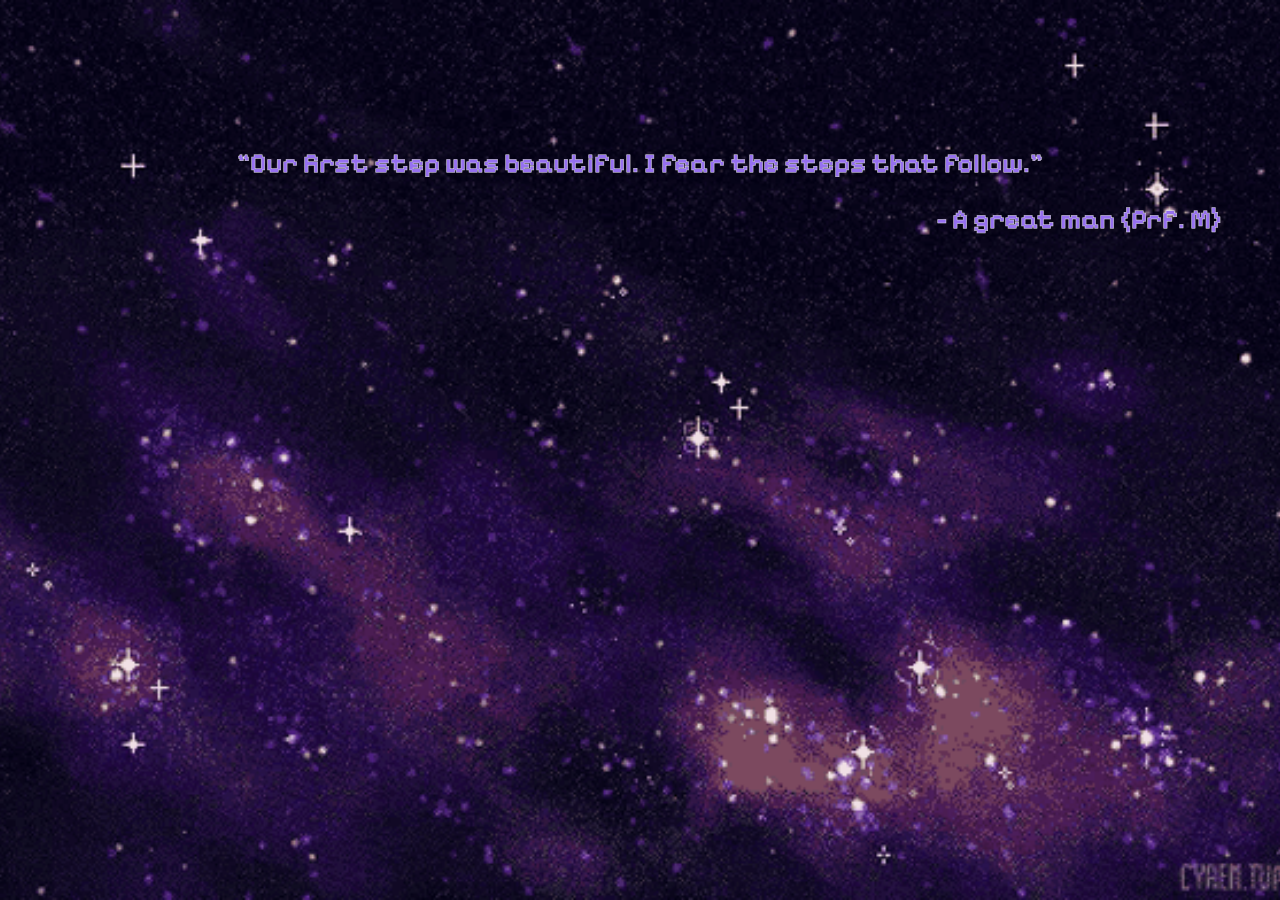
==== index.html @ 6b79843c "Make some changes to the overall main page web (and some lore reveal)." ====
<!DOCTYPE html>
<html lang="en">
<head>
    <meta charset="UTF-8">
    <meta name="viewport" content="width=device-width, initial-scale=1.0">
    <title>Initial Page</title>
    <link rel="stylesheet" href="./files/css/style.css"></link>
    <link rel="stylesheet" href="./files/css/animation.css"></link>
    <link href="https://fonts.googleapis.com/css2?family=Pixelify+Sans:wght@400..700&display=swap" rel="stylesheet">
</head>
<body style="background-color: rgb(41, 38, 38); margin-top: 50px; font-family: 'Pixelify Sans', sans-serif;">
    <img src="./files/gif/galaxy-pixel-art.gif" id="bg">

    <section id="intro">
        <div>
            <h1 style="text-align: center;">“Our first step was beautiful. I fear the steps that follow.”</h1>
            <h2 style="text-align: right; margin-right: 50px;">- A great man (Prf. M)</h2>
        </div>
        <div class="continue">
            <a onclick="gotopage()" class="button pulse">Continue</a>
        </div>
    </section>

    <section id="gamepage">
        <div style="display: flex; flex-direction: column; justify-content: center; align-items: center;">
            <h1 style="color: white;">Rock Shooter 99! (WIP)</h1>

            <div style="flex-direction: row;">
                <a href="https://scratch.mit.edu/projects/1271919373/" class="button">Original Game</a>
                <a href="./files/main-game/main-game.html" class="button">Play</a>
                <a href="https://github.com/shiki911/rock-shooter-99-remake" class="button">Documentations</a>
            </div>
        </div>
    </section>

    <script src="./files/js/script.js"></script>
</body>
</html>

<!--
Old colour sets
.button{
    background-color: aquamarine;
    border-radius: 25px;
}

.button:hover{
    background-color: #20B2AA;
}
-->
---- files/css/style.css ----
#bg{
    position: fixed;

    top: 0;
    left: 0;

    width: 100%;
    height: 100%;

    object-fit: cover;

    z-index: -1;
}

.button{
    cursor: pointer;
    display: inline-block;
    padding: 15px 15px;
    background-color: #9670f0;
    color: white;
    text-decoration: none;
    transition: 0.3s ease;

    margin-left: 20px;
    margin-right: 20px;

    opacity: 0.75;

    box-shadow: 2.5px 2.5px 5px rgba(0,0,0,.4);
}

.button:hover{
    background-color: #7e5ed1;

    border: 2px solid rgba(255, 255, 255,.8);

    box-shadow:
        0 0 8px rgba(255,255,255,.35);
}

.pulse{
    animation: pulse 2s infinite;
}

.continue{
    opacity: 0;
    display: flex; 
    align-content: center; 
    justify-content: center; 
    margin-top: 200px; 
    margin-bottom: 15vh;
}

.continue.show{
    opacity: 1;
    animation: swooshBot 1s ease;
}

#intro{
    display: flex;
    flex-direction: column;
    justify-content: center;
    align-content: center;

    margin-top: 125px;

    color: #9670f0;
    font-size: large;

    -webkit-text-stroke: 0.5px #e8e8e8;

    text-shadow: 0.5px 0.5px 1px rgba(0, 0, 0, 0.5); 

    text-shadow: 3px 3px 6px rgba(0,0,0,.4);
    
    animation : swooshIn 0.75s ease-out;
}

#gamepage {
    animation : swooshIng 0.75s ease-out;
}
---- files/css/animation.css ----
@keyframes swooshIn{
    from {
        transform: translateY(-100%);
    }

    to{
        transform: translateY(0);
    }
}

@keyframes swooshIng{
    from {
        transform: translateY(-100%);
    }

    to{
        transform: translateY(auto);
    }
}

@keyframes swooshBot{
    from {
        transform: translateY(200%);
    }

    to{
        transform: translateY(0);
    }
}

@keyframes wipes {
    0%{
        transform: translateY(-100%);
    }

    50&{
        transform: translateY(0);
    }

    100%{
        transform: translateY(100%)
    }
}

@keyframes pulse{
    0% {
        transform: scale(1);
    }

    50% {
        transform: scale(1.05);
    }

    100% {
        transform: scale(1);
    }    
}
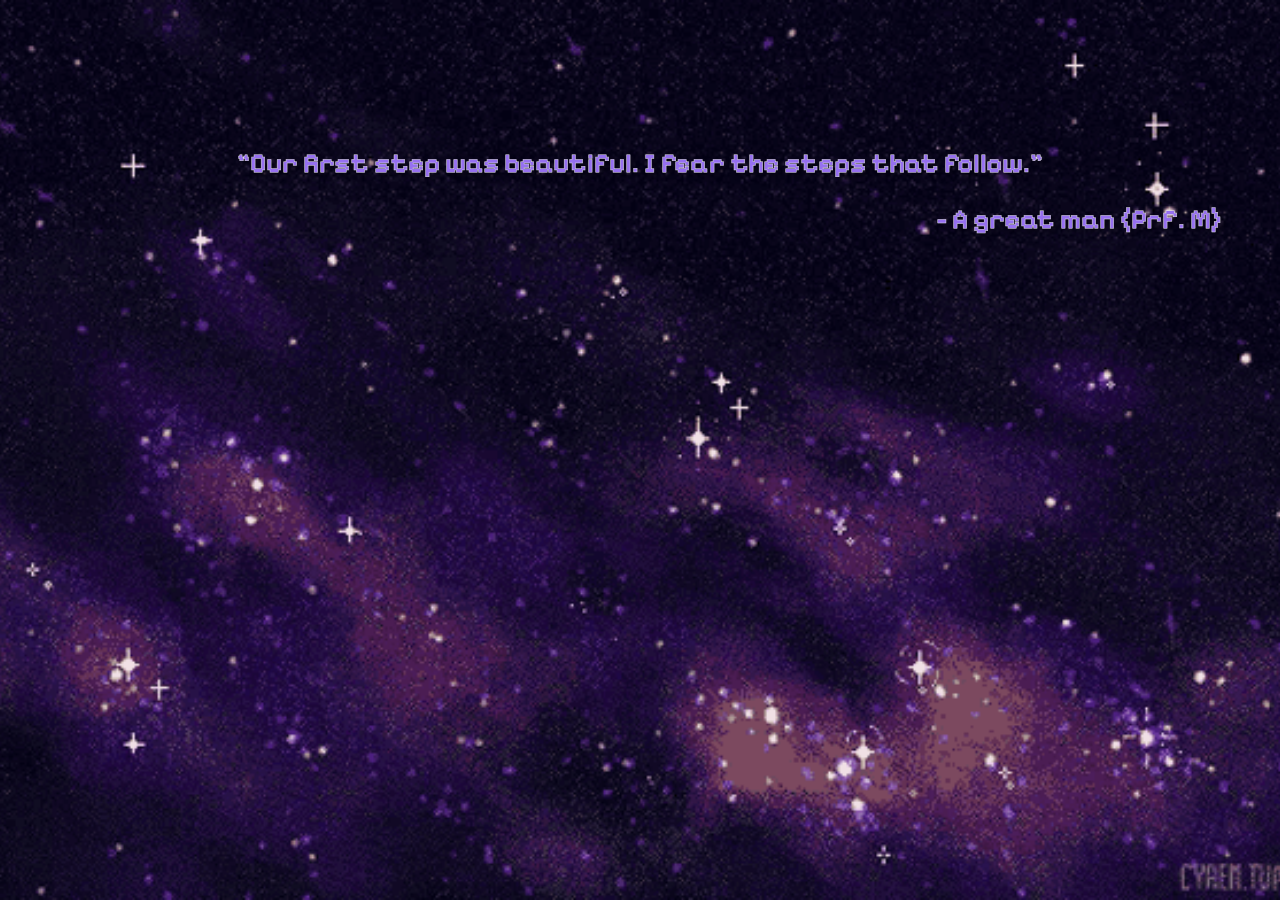
==== commit 916c9eaa: "Updating main website look and uploading build 0.01 (test)" ====
--- a/index.html
+++ b/index.html
@@ -3,6 +3,7 @@
 <head>
     <meta charset="UTF-8">
     <meta name="viewport" content="width=device-width, initial-scale=1.0">
+    <link rel="icon" type="image/png" href="./files/photos/Game-icon.png"></link>
     <title>Initial Page</title>
     <link rel="stylesheet" href="./files/css/style.css"></link>
     <link rel="stylesheet" href="./files/css/animation.css"></link>
@@ -18,14 +19,15 @@
         </div>
         <div class="continue">
             <a onclick="gotopage()" class="button pulse">Continue</a>
-        </div>
+        </div>     
     </section>
 
     <section id="gamepage">
         <div style="display: flex; flex-direction: column; justify-content: center; align-items: center;">
             <h1 style="color: white;">Rock Shooter 99! (WIP)</h1>
+            <h3 style="color: white; margin-top: -15px; margin-bottom: 35px;">Current build: 0.01</h3>
 
-            <div style="flex-direction: row;">
+            <div class="idk" style="font-size: clamp(5px, 15dvi, 20px);">
                 <a href="https://scratch.mit.edu/projects/1271919373/" class="button">Original Game</a>
                 <a href="./files/main-game/main-game.html" class="button">Play</a>
                 <a href="https://github.com/shiki911/rock-shooter-99-remake" class="button">Documentations</a>
--- a/files/css/style.css
+++ b/files/css/style.css
@@ -78,4 +78,21 @@
 
 #gamepage {
     animation : swooshIng 0.75s ease-out;
+}
+
+.idk{
+    display: flex;
+    flex-direction: row;
+}
+
+@media (max-width: 768px){
+    .idk{
+        flex-direction: column;
+    }
+
+    .button{
+        margin-top: 10px;
+        margin-bottom: 10px;
+        text-align: center;
+    }
 }
--- a/files/css/animation.css
+++ b/files/css/animation.css
@@ -33,7 +33,7 @@
         transform: translateY(-100%);
     }
 
-    50&{
+    50%{
         transform: translateY(0);
     }
 
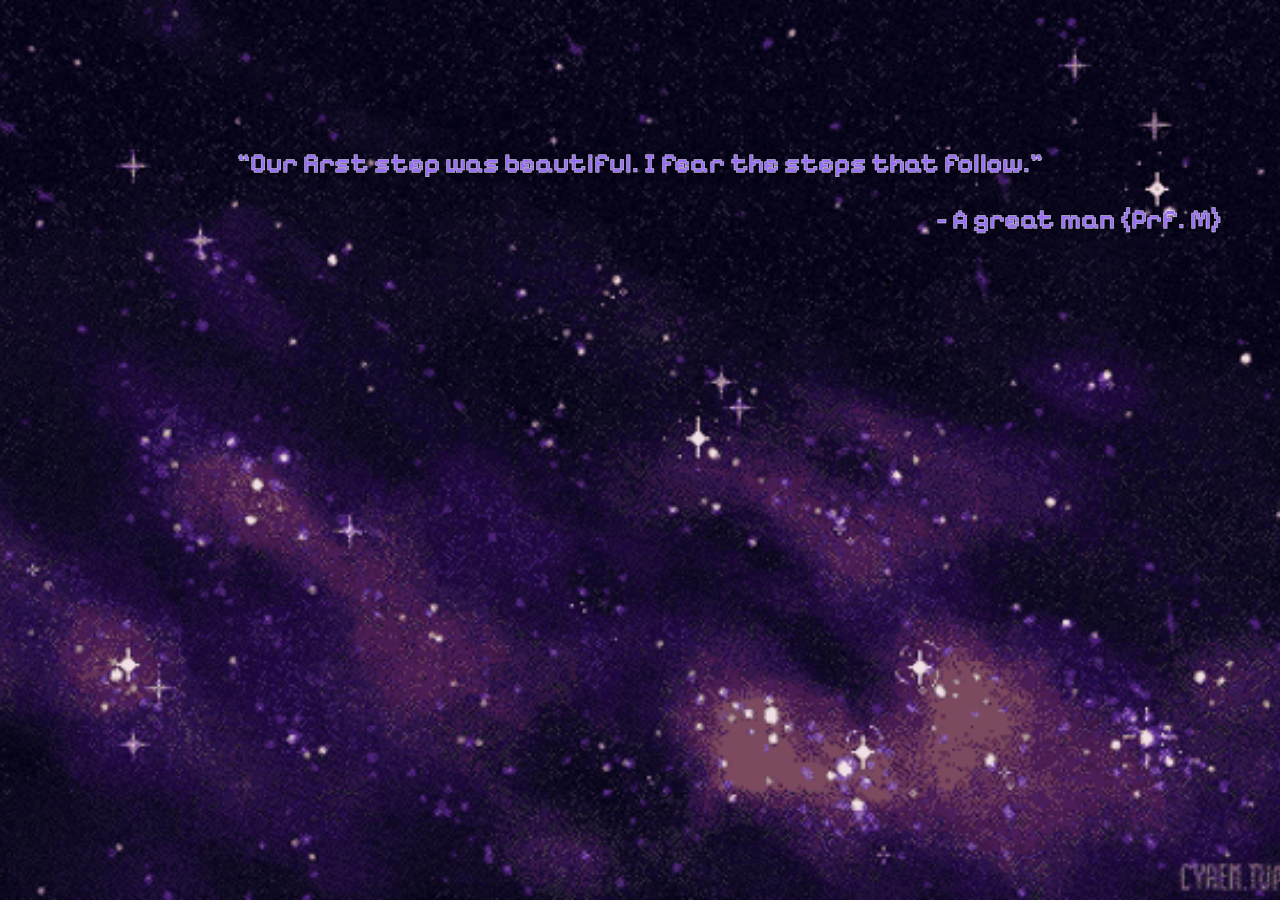
==== commit 40c007c1: "Uploading Build 0.03 (Pre Alpha) - Playble" ====
--- a/index.html
+++ b/index.html
@@ -25,7 +25,7 @@
     <section id="gamepage">
         <div style="display: flex; flex-direction: column; justify-content: center; align-items: center;">
             <h1 style="color: white;">Rock Shooter 99! (WIP)</h1>
-            <h3 style="color: white; margin-top: -15px; margin-bottom: 35px;">Current build: 0.01</h3>
+            <h3 style="color: white; margin-top: -15px; margin-bottom: 35px;">Current build: 0.03 (Pre Alpha)</h3>
 
             <div class="idk" style="font-size: clamp(5px, 15dvi, 20px);">
                 <a href="https://scratch.mit.edu/projects/1271919373/" class="button">Original Game</a>
--- a/files/css/style.css
+++ b/files/css/style.css
@@ -27,9 +27,12 @@
     opacity: 0.75;
 
     box-shadow: 2.5px 2.5px 5px rgba(0,0,0,.4);
+    
+    white-space: nowrap;
 }
 
 .button:hover{
+    animation: hover ease-out;
     background-color: #7e5ed1;
 
     border: 2px solid rgba(255, 255, 255,.8);
--- a/files/css/animation.css
+++ b/files/css/animation.css
@@ -54,4 +54,16 @@
     100% {
         transform: scale(1);
     }    
+}
+
+@keyframes hover {
+    0% {
+        transform: scale(1);
+    }
+    50%{
+        transform: scale (1.25);
+    }
+    100{
+        transform: scale (1.5)
+    }
 }
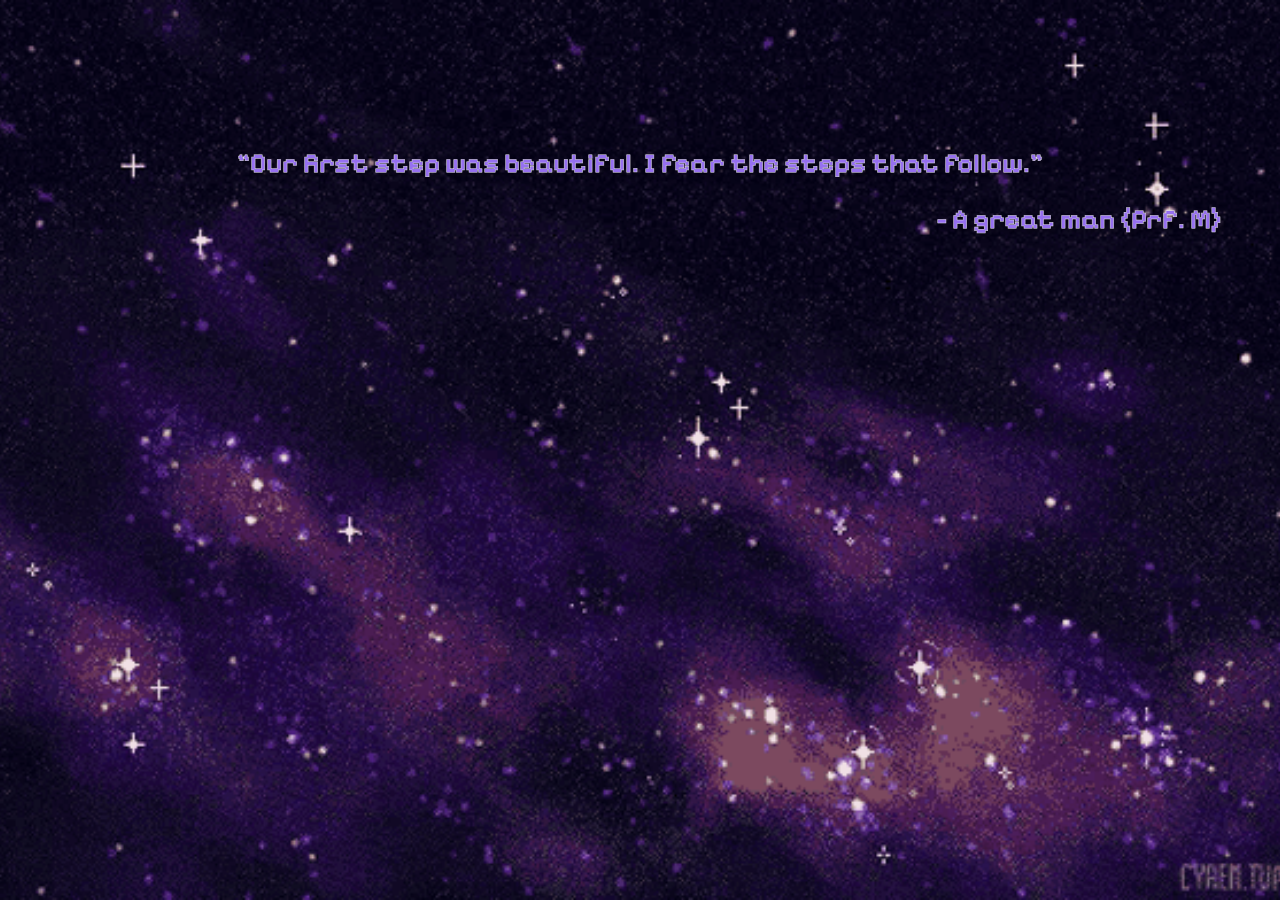
==== commit c678850d: "Uploading Build 0.03 (Pre Alpha) - Playble" ====
--- a/index.html
+++ b/index.html
@@ -27,6 +27,8 @@
             <h1 style="color: white;">Rock Shooter 99! (WIP)</h1>
             <h3 style="color: white; margin-top: -15px; margin-bottom: 35px;">Current build: 0.03 (Pre Alpha)</h3>
 
+            <h style="color: white; margin-top: -20px; margin-bottom: 50px; font-size: 20px;">Current Platform Playability: PC (Computer)</h>
+
             <div class="idk" style="font-size: clamp(5px, 15dvi, 20px);">
                 <a href="https://scratch.mit.edu/projects/1271919373/" class="button">Original Game</a>
                 <a href="./files/main-game/main-game.html" class="button">Play</a>
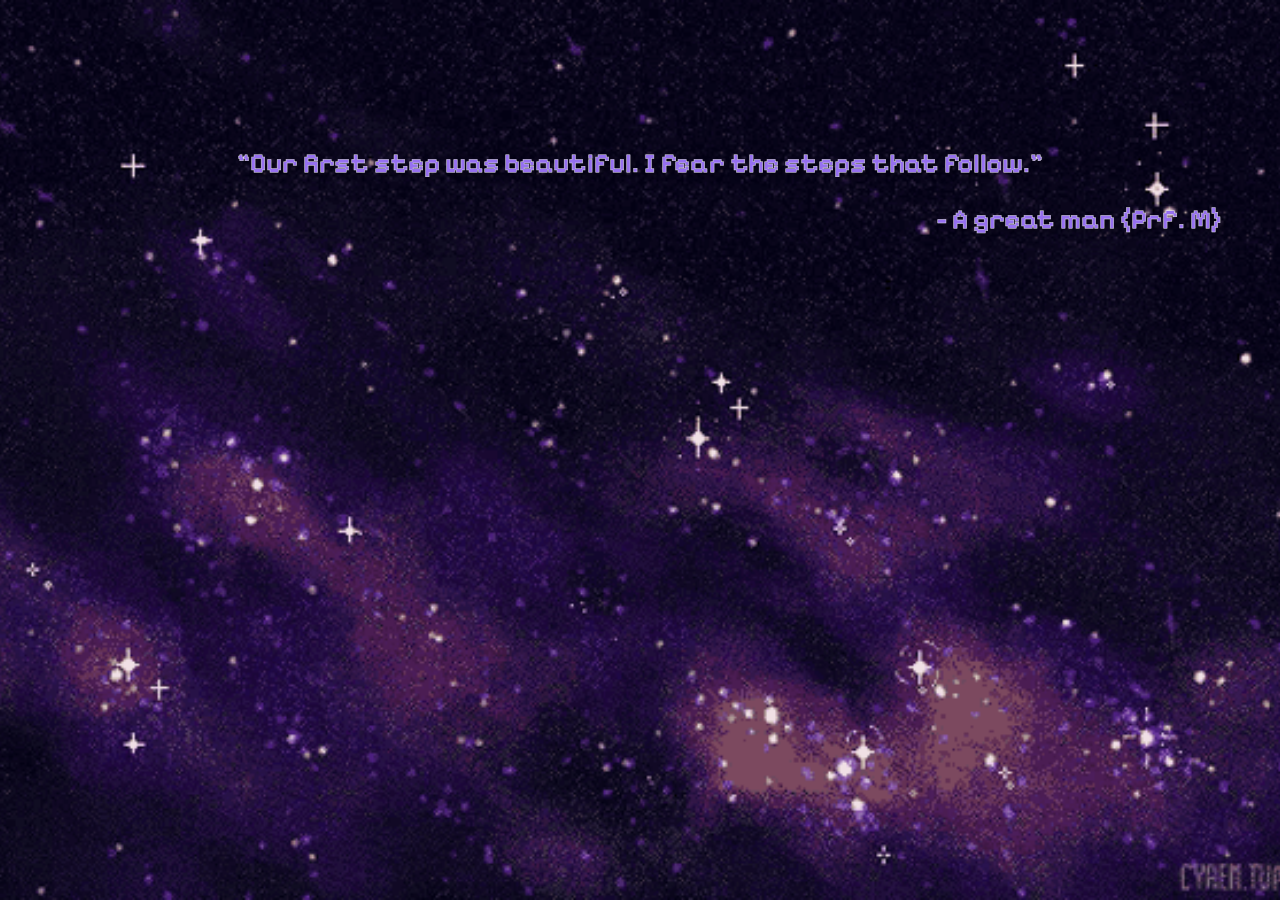
==== commit 94aae0f1: "Uploading build 0.05 (Pre Alpha) and adding "What's new" in the website main page" ====
--- a/index.html
+++ b/index.html
@@ -25,7 +25,7 @@
     <section id="gamepage">
         <div style="display: flex; flex-direction: column; justify-content: center; align-items: center;">
             <h1 style="color: white;">Rock Shooter 99! (WIP)</h1>
-            <h3 style="color: white; margin-top: -15px; margin-bottom: 35px;">Current build: 0.03 (Pre Alpha)</h3>
+            <h3 style="color: white; margin-top: -15px; margin-bottom: 35px;">Current build: 0.05 (Pre Alpha)</h3>
 
             <h style="color: white; margin-top: -20px; margin-bottom: 50px; font-size: 20px;">Current Platform Playability: PC (Computer)</h>
 
@@ -33,6 +33,15 @@
                 <a href="https://scratch.mit.edu/projects/1271919373/" class="button">Original Game</a>
                 <a href="./files/main-game/main-game.html" class="button">Play</a>
                 <a href="https://github.com/shiki911/rock-shooter-99-remake" class="button">Documentations</a>
+            </div>
+        </div>
+
+        <div class="whats-new">
+            <h1>What's new:</h1>
+            <div style="display: flex; flex-direction: column; text-align: center;">
+                <h2>-> VOLUME</h2>
+                <h2>-> POWER UPS</h2>
+                <h2>-> ROCK VARIETY</h2>
             </div>
         </div>
     </section>
--- a/files/css/style.css
+++ b/files/css/style.css
@@ -88,6 +88,35 @@
     flex-direction: row;
 }
 
+.whats-new{
+    background-color: #9670f0;
+    display: flex;
+    flex-direction: column;
+    color: white;
+
+    margin-top: 35px;
+    
+    h1{
+        text-align: center;
+    }
+
+    -webkit-text-stroke: 0.5px #e8e8e8;
+
+    text-shadow: 0.5px 0.5px 1px rgba(0, 0, 0, 0.5); 
+
+    text-shadow: 3px 3px 6px rgba(0,0,0,.4);
+
+    opacity: 0.75;
+
+    margin-left: 75px;
+    margin-right: 75px;
+
+    border: 2px solid rgba(255, 255, 255,.8);
+
+    box-shadow:
+        0 0 8px rgba(255,255,255,.35);
+}
+
 @media (max-width: 768px){
     .idk{
         flex-direction: column;
@@ -98,4 +127,9 @@
         margin-bottom: 10px;
         text-align: center;
     }
+
+    .whats-new{
+        margin-left: 35px;
+        margin-right: 35px;        
+    }
 }
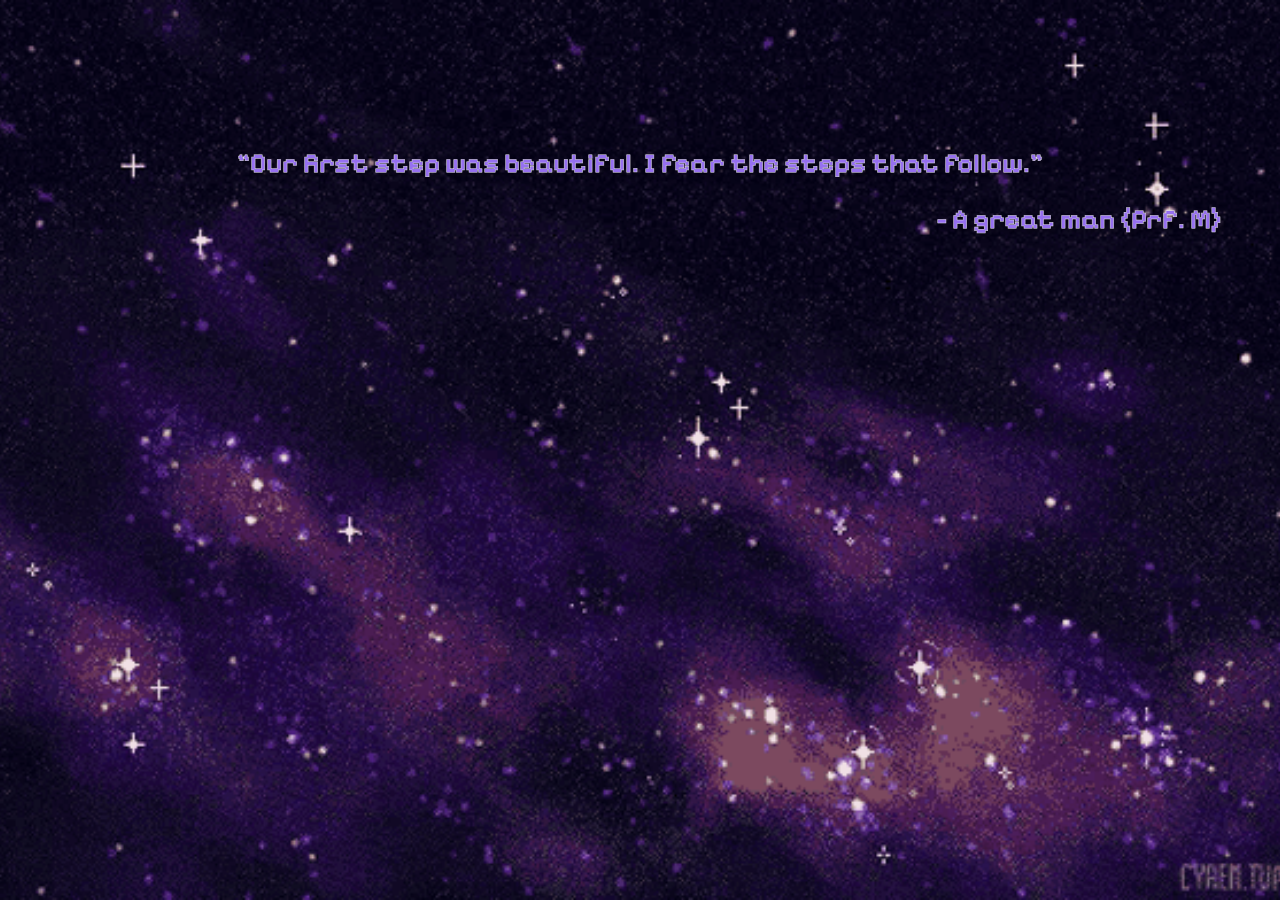
==== commit 9466032f: "Uploading Build 0.06 (Pre Alpha)" ====
--- a/index.html
+++ b/index.html
@@ -25,7 +25,7 @@
     <section id="gamepage">
         <div style="display: flex; flex-direction: column; justify-content: center; align-items: center;">
             <h1 style="color: white;">Rock Shooter 99! (WIP)</h1>
-            <h3 style="color: white; margin-top: -15px; margin-bottom: 35px;">Current build: 0.05 (Pre Alpha)</h3>
+            <h3 style="color: white; margin-top: -15px; margin-bottom: 35px;">Current build: 0.06 (Pre Alpha)</h3>
 
             <h style="color: white; margin-top: -20px; margin-bottom: 50px; font-size: 20px;">Current Platform Playability: PC (Computer)</h>
 
@@ -39,9 +39,8 @@
         <div class="whats-new">
             <h1>What's new:</h1>
             <div style="display: flex; flex-direction: column; text-align: center;">
-                <h2>-> VOLUME</h2>
-                <h2>-> POWER UPS</h2>
-                <h2>-> ROCK VARIETY</h2>
+                <h2>-> VOLUME LOCK</h2>
+                <h2>-> POWER UPS TIMER</h2>
             </div>
         </div>
     </section>
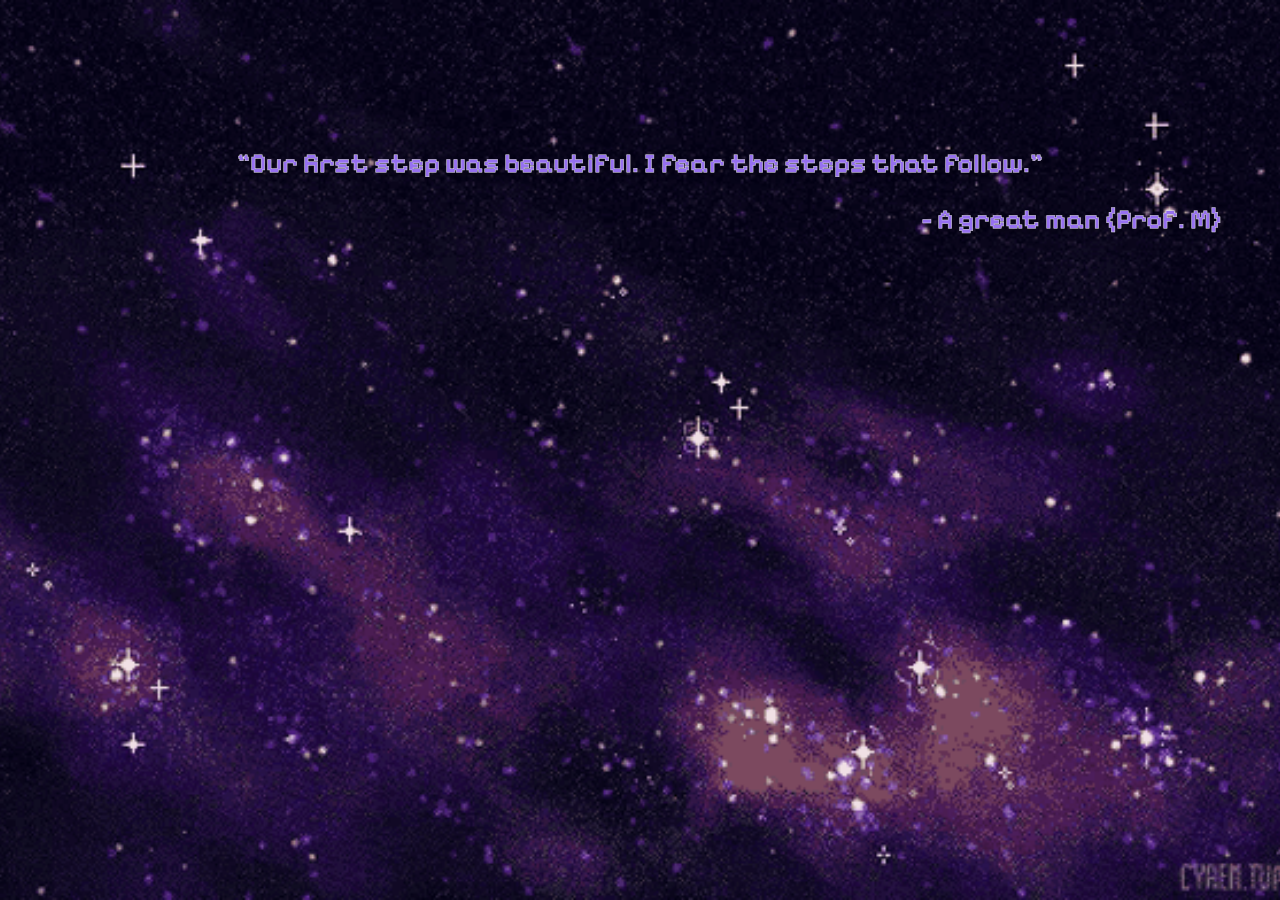
==== commit 0cc6c20b: "Uploading Build 0.07 (Pre Alpha)" ====
--- a/index.html
+++ b/index.html
@@ -15,7 +15,7 @@
     <section id="intro">
         <div>
             <h1 style="text-align: center;">“Our first step was beautiful. I fear the steps that follow.”</h1>
-            <h2 style="text-align: right; margin-right: 50px;">- A great man (Prf. M)</h2>
+            <h2 style="text-align: right; margin-right: 50px;">- A great man (Prof. M)</h2>
         </div>
         <div class="continue">
             <a onclick="gotopage()" class="button pulse">Continue</a>
@@ -25,7 +25,7 @@
     <section id="gamepage">
         <div style="display: flex; flex-direction: column; justify-content: center; align-items: center;">
             <h1 style="color: white;">Rock Shooter 99! (WIP)</h1>
-            <h3 style="color: white; margin-top: -15px; margin-bottom: 35px;">Current build: 0.06 (Pre Alpha)</h3>
+            <h3 style="color: white; margin-top: -15px; margin-bottom: 35px;">Current build: 0.07 (Pre Alpha)</h3>
 
             <h style="color: white; margin-top: -20px; margin-bottom: 50px; font-size: 20px;">Current Platform Playability: PC (Computer)</h>
 
@@ -39,8 +39,12 @@
         <div class="whats-new">
             <h1>What's new:</h1>
             <div style="display: flex; flex-direction: column; text-align: center;">
-                <h2>-> VOLUME LOCK</h2>
-                <h2>-> POWER UPS TIMER</h2>
+                <h2>-> ADDED ALL POWER UPS <-</h2>
+            </div>
+            <h1>FIX SOON:</h1>
+            <div style="display: flex; flex-direction: column; text-align: center;">
+                <h2>-> POWER UP BUGS <-</h2>
+                <h2>-> LASER BUGS <-</h2>
             </div>
         </div>
     </section>
